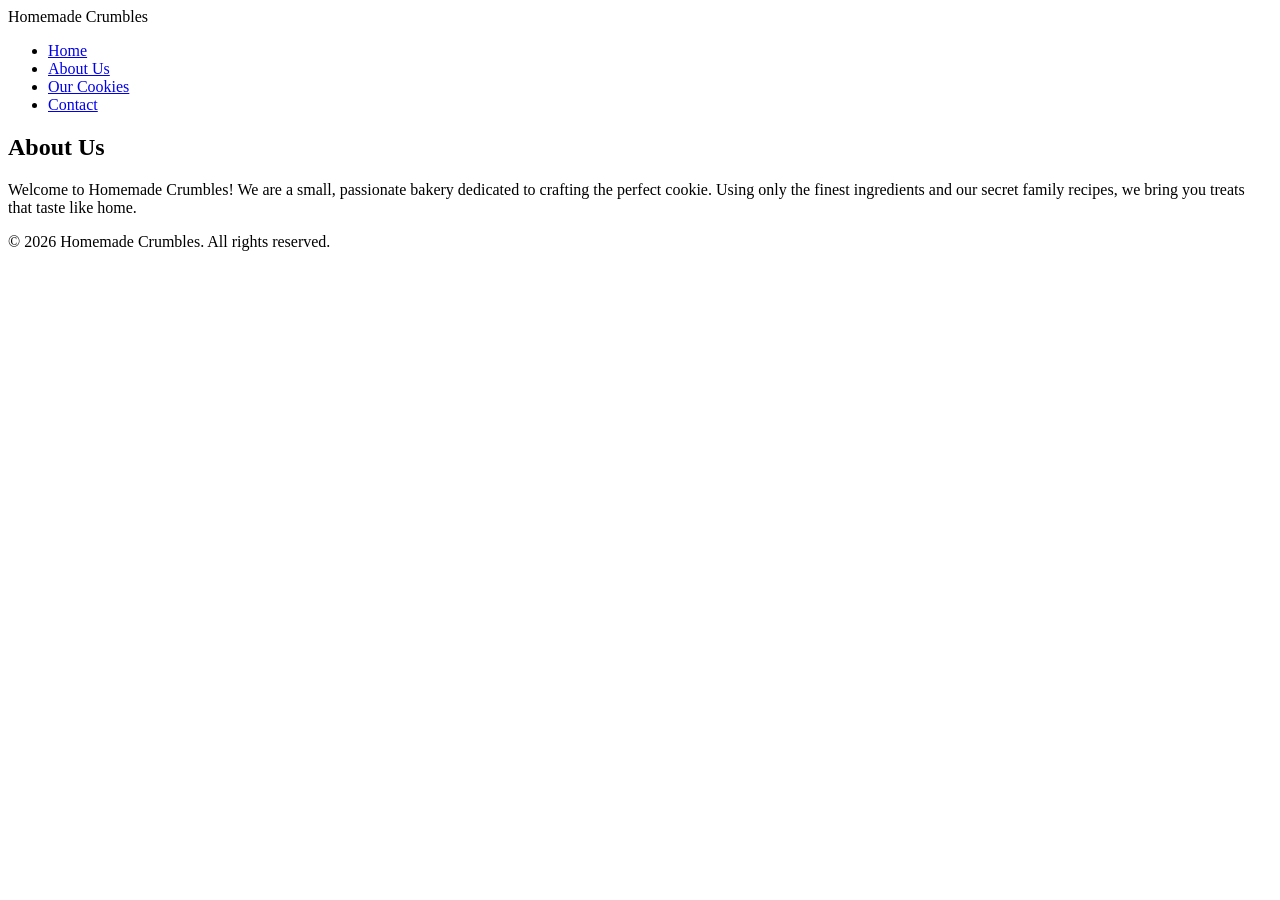
==== aboutus.html @ 394a7d32 "Split layout into multiple HTML pages (about, menu, contact) and update nav links" ====
<!DOCTYPE html>
<html lang="en">
<head>
    <meta charset="UTF-8">
    <meta name="viewport" content="width=device-width, initial-scale=1.0">
    <title>Homemade Crumbles | About Us</title>
</head>
<body>
    <header class="header">
        <div class="logo">Homemade Crumbles</div>
        <nav>
            <ul class="nav-links">
                <li><a href="index.html" target="_self" rel="noopener noreferrer">Home</a></li>
                <li><a href="aboutus.html" target="_self" rel="noopener noreferrer">About Us</a></li>
                <li><a href="menu.html" target="_self" rel="noopener noreferrer">Our Cookies</a></li>
                <li><a href="contact.html" target="_self" rel="noopener noreferrer">Contact</a></li>
            </ul>
        </nav>
    </header>

    <main>
        <section id="about" class="about">
            <h2>About Us</h2>
            <p>Welcome to Homemade Crumbles! We are a small, passionate bakery dedicated to crafting the perfect cookie. Using only the finest ingredients and our secret family recipes, we bring you treats that taste like home.</p>
        </section>
    </main>

    <footer class="footer">
        <p>&copy; 2026 Homemade Crumbles. All rights reserved.</p>
    </footer>
</body>
</html>
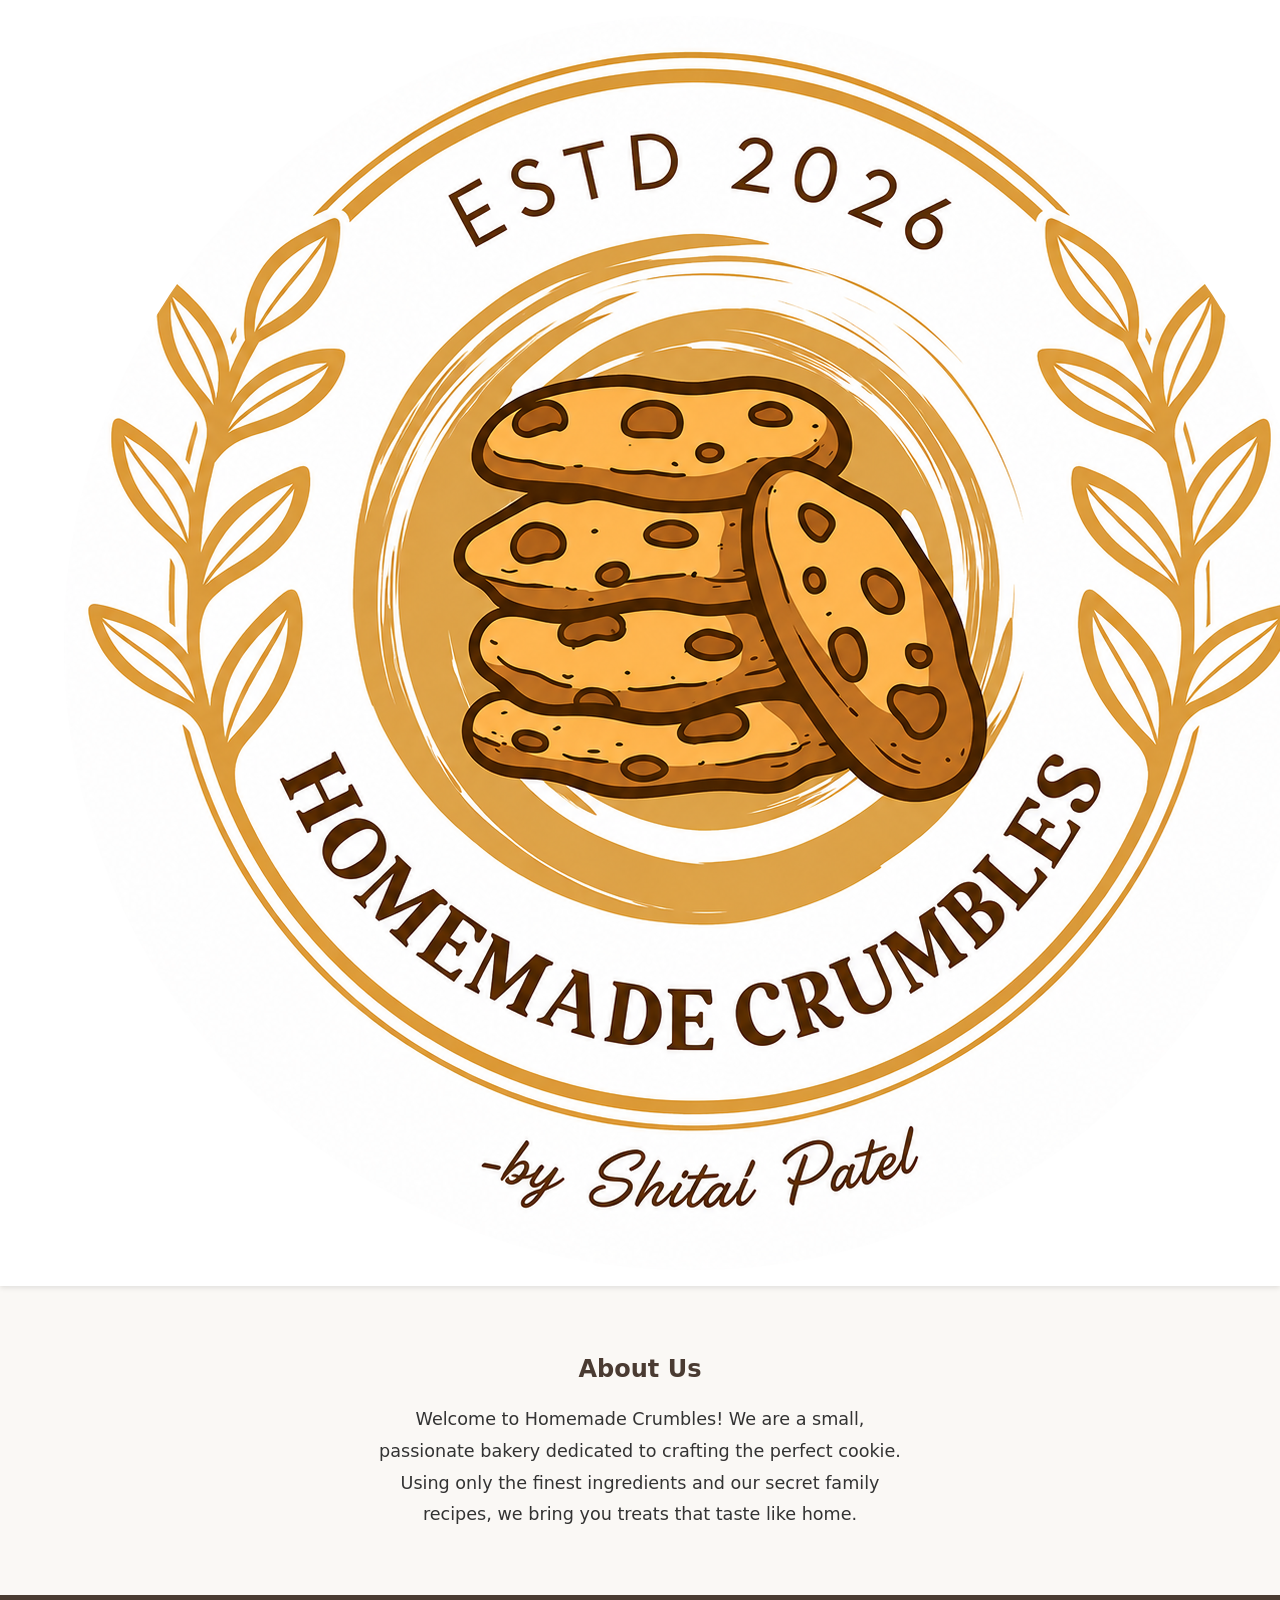
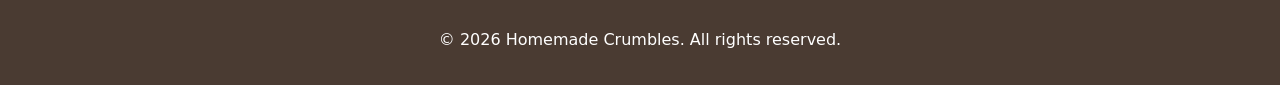
==== commit b03dc0cb: "Added linked all html with css" ====
--- a/aboutus.html
+++ b/aboutus.html
@@ -4,10 +4,15 @@
     <meta charset="UTF-8">
     <meta name="viewport" content="width=device-width, initial-scale=1.0">
     <title>Homemade Crumbles | About Us</title>
+    <link rel="stylesheet" href="home.css">
+    <link rel="stylesheet" href="aboutus.css">
 </head>
 <body>
     <header class="header">
-        <div class="logo">Homemade Crumbles</div>
+        <div class="logo">
+            <img src="images/logo.jpg" alt="Homemade Crumbles Logo">
+            <span>Homemade Crumbles</span>
+        </div>
         <nav>
             <ul class="nav-links">
                 <li><a href="index.html" target="_self" rel="noopener noreferrer">Home</a></li>
--- a/home.css
+++ b/home.css
@@ -0,0 +1,156 @@
+/* =========================================
+   1. CSS RESET (Crucial TOP concept)
+   ========================================= */
+* {
+    margin: 0;
+    padding: 0;
+    box-sizing: border-box; /* Ensures padding/borders don't add to width */
+}
+
+/* =========================================
+   2. GLOBAL TYPOGRAPHY & COLORS
+   ========================================= */
+body {
+    /* Using standard system fonts for a clean look */
+    font-family: system-ui, -apple-system, BlinkMacSystemFont, 'Segoe UI', Roboto, sans-serif;
+    line-height: 1.6;
+    color: #333333;
+    background-color: #faf8f5; /* Very subtle warm background */
+    display: flex;
+    flex-direction: column;
+    min-height: 100vh; /* Pushes the footer to the bottom */
+}
+
+h1, h2, h3 {
+    color: #4a3b32; /* Warm bakery brown */
+    margin-bottom: 1rem;
+}
+
+a {
+    text-decoration: none; /* Removes default blue underlines */
+    color: inherit;
+}
+
+ul {
+    list-style: none; /* Removes default bullet points */
+}
+
+/* =========================================
+   3. HEADER & NAVIGATION (Flexbox)
+   ========================================= */
+.header {
+    display: flex;
+    justify-content: space-between; /* Pushes logo left, nav right */
+    align-items: center; /* Centers items vertically */
+    padding: 1rem 5%;
+    background-color: #ffffff;
+    box-shadow: 0 2px 5px rgba(0,0,0,0.1);
+}
+
+.logo {
+    display: flex;
+    align-items: center;
+    gap: 10px; /* Space between logo image and text */
+    font-size: 1.5rem;
+    font-weight: bold;
+    color: #d2691e;
+}
+
+.logo img {
+    border-radius: 50%; /* Makes the logo image circular if it isn't already */
+}
+
+.nav-links {
+    display: flex;
+    gap: 2rem; /* Creates space between the links */
+}
+
+.nav-links a:hover {
+    color: #d2691e; /* Hover effect */
+}
+
+/* =========================================
+   4. PAGE CONTENT SECTIONS
+   ========================================= */
+main {
+    flex: 1; /* Allows main to grow and push footer down */
+}
+
+.hero, .about, .menu {
+    padding: 4rem 10%;
+    text-align: center;
+}
+
+.hero {
+    background-color: #f4e3d7;
+    display: flex;
+    justify-content: center;
+    align-items: center;
+    min-height: 50vh;
+}
+
+.hero-content h1 {
+    font-size: 3rem;
+}
+
+.cta-btn {
+    padding: 12px 24px;
+    font-size: 1.1rem;
+    background-color: #d2691e;
+    color: white;
+    border: none;
+    border-radius: 5px;
+    cursor: pointer;
+    margin-top: 1.5rem;
+}
+
+.cta-btn:hover {
+    background-color: #8b4513;
+}
+
+/* =========================================
+   5. COOKIE MENU GRID (Flexbox)
+   ========================================= */
+.cookie-grid {
+    display: flex;
+    flex-wrap: wrap; /* Allows cards to wrap to the next line on small screens */
+    gap: 2rem;
+    justify-content: center;
+    margin-top: 2rem;
+}
+
+.cookie-card {
+    background-color: #ffffff;
+    padding: 1.5rem;
+    border-radius: 8px;
+    box-shadow: 0 4px 6px rgba(0,0,0,0.05);
+    width: 280px; /* Fixed width for uniformity */
+    display: flex;
+    flex-direction: column;
+}
+
+/* The Magic 1:1 Image Crop */
+.cookie-img {
+    width: 100%;
+    aspect-ratio: 1 / 1; 
+    object-fit: cover; 
+    border-radius: 6px;
+    margin-bottom: 1rem;
+}
+
+.price {
+    font-weight: bold;
+    color: #d2691e;
+    font-size: 1.2rem;
+    margin-top: auto; /* Pushes the price to the bottom of the card */
+}
+
+/* =========================================
+   6. FOOTER
+   ========================================= */
+.footer {
+    text-align: center;
+    padding: 2rem;
+    background-color: #4a3b32;
+    color: #ffffff;
+}
--- a/aboutus.css
+++ b/aboutus.css
@@ -0,0 +1,11 @@
+.about {
+    padding: 4rem 10%;
+    text-align: center;
+    max-width: 800px;
+    margin: 0 auto; /* Centers the text block on the screen */
+}
+
+.about p {
+    font-size: 1.1rem;
+    line-height: 1.8;
+}
